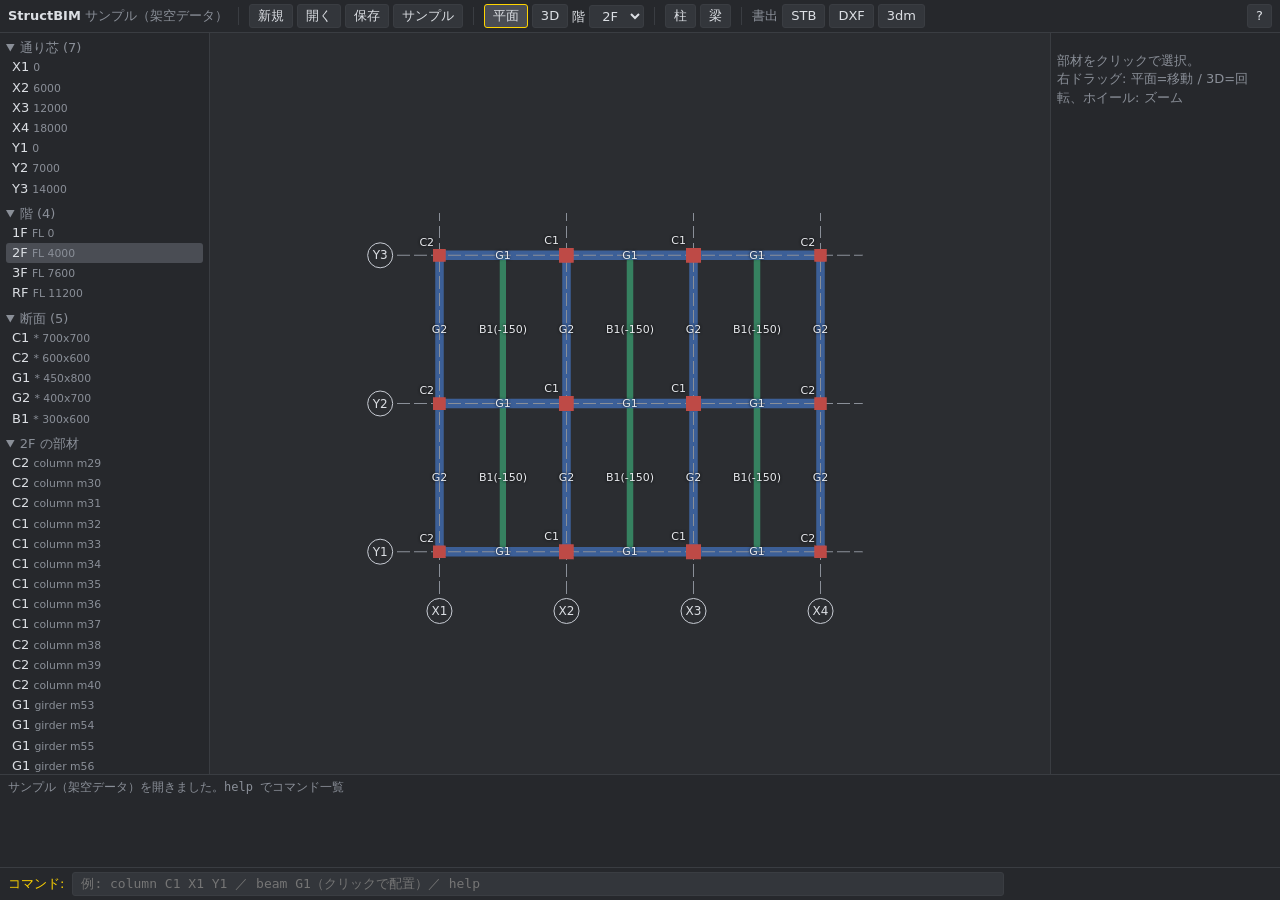
==== structbim-8e92c41d/index.html @ ab262488 "Add StructBIM Web prototype (browser structural BIM) Co-authored-by: OpenBot <335604065+openbotgit[b" ====
<!doctype html>
<html lang="ja">
<head>
<meta charset="utf-8">
<meta name="viewport" content="width=device-width, initial-scale=1">
<meta name="robots" content="noindex, nofollow">
<title>StructBIM Web</title>
<link rel="manifest" href="manifest.webmanifest">
<link rel="icon" href="icon.svg" type="image/svg+xml">
<meta name="theme-color" content="#1e1f22">
<link rel="stylesheet" href="style.css">
</head>
<body>
<header>
  <strong>StructBIM</strong> <span id="title" class="muted"></span>
  <span class="sep"></span>
  <button id="btn-new">新規</button><button id="btn-open">開く</button><button id="btn-save" title="Ctrl+S">保存</button><button id="btn-sample">サンプル</button>
  <span class="sep"></span>
  <button id="btn-plan" class="on">平面</button><button id="btn-3d">3D</button>
  <label>階 <select id="story"></select></label>
  <span class="sep"></span>
  <button id="btn-col">柱</button><button id="btn-beam">梁</button>
  <span class="sep"></span>
  <span class="muted">書出</span><button id="btn-stb" title="ST-Bridge 2.0.1（SS7）">STB</button><button id="btn-dxf" title="現在階の伏図">DXF</button><button id="btn-3dm" title="Rhino">3dm</button>
  <span class="grow"></span>
  <button id="btn-help">?</button>
</header>
<main>
  <aside id="tree"></aside>
  <section id="viewport"></section>
  <aside id="props"></aside>
</main>
<footer>
  <div id="history"></div>
  <div class="cmdrow"><span id="prompt">コマンド:</span><input id="cmd" autocomplete="off" spellcheck="false" placeholder="例: column C1 X1 Y1 ／ beam G1（クリックで配置）／ help"><span id="status" class="muted"></span></div>
</footer>
<script type="module" src="app.js"></script>
</body>
</html>
---- structbim-8e92c41d/style.css ----
:root { --bg: #1e1f22; --panel: #26282c; --line: #3a3d42; --fg: #dcdfe4; --muted: #8a8f98; --acc: #ffd400; --ok: #6fd08c; --err: #ff7b72; }
* { box-sizing: border-box; }
html, body { margin: 0; height: 100%; background: var(--bg); color: var(--fg); font: 13px/1.4 "Yu Gothic UI", "Meiryo", system-ui, sans-serif; }
body { display: grid; grid-template-rows: auto 1fr auto; }
header { display: flex; align-items: center; gap: 4px; padding: 4px 8px; border-bottom: 1px solid var(--line); background: var(--panel); flex-wrap: wrap; }
header .sep { width: 1px; height: 18px; background: var(--line); margin: 0 6px; }
header .grow { flex: 1; }
button, select, input { font: inherit; color: var(--fg); background: #33363b; border: 1px solid var(--line); border-radius: 3px; padding: 2px 8px; }
button:hover { border-color: var(--muted); }
button.on { background: #4a4d54; border-color: var(--acc); }
main { display: grid; grid-template-columns: 210px 1fr 230px; min-height: 0; }
aside { background: var(--panel); overflow: auto; padding: 6px; border-right: 1px solid var(--line); }
#props { border-right: 0; border-left: 1px solid var(--line); }
#props label { display: block; margin: 6px 0; }
#props input, #props select { width: 100%; }
#props h3 { margin: 4px 0 8px; font-size: 13px; }
details { margin-bottom: 6px; } summary { cursor: pointer; color: var(--muted); }
.item { padding: 1px 6px; cursor: pointer; border-radius: 3px; white-space: nowrap; }
.item:hover { background: #33363b; } .item.cur { background: #4a4d54; }
small, .muted { color: var(--muted); } .warn { color: var(--err); }
#viewport { position: relative; overflow: hidden; min-height: 0; }
#viewport canvas { display: block; }
.labels { position: absolute; inset: 0; pointer-events: none; }
.bubble { border: 1px solid #c8ccd4; border-radius: 50%; min-width: 26px; height: 26px; line-height: 24px; text-align: center; font-size: 12px; background: #2b2d31; padding: 0 3px; }
.mark { font-size: 11px; color: #e8eaee; text-shadow: 0 0 3px #000; }
.mark.sel { color: var(--acc); }
footer { border-top: 1px solid var(--line); background: var(--panel); }
#history { height: 92px; overflow: auto; padding: 4px 8px; font-family: Consolas, "MS Gothic", monospace; font-size: 12px; }
#history .ok { color: var(--ok); } #history .err { color: var(--err); } #history .in { color: #9ecbff; } #history .muted { color: var(--muted); }
.cmdrow { display: flex; gap: 8px; align-items: center; padding: 4px 8px; border-top: 1px solid var(--line); }
#prompt { white-space: nowrap; color: var(--acc); }
#cmd { flex: 1; font-family: Consolas, "MS Gothic", monospace; }
#status { min-width: 260px; text-align: right; font-family: Consolas, monospace; font-size: 12px; }
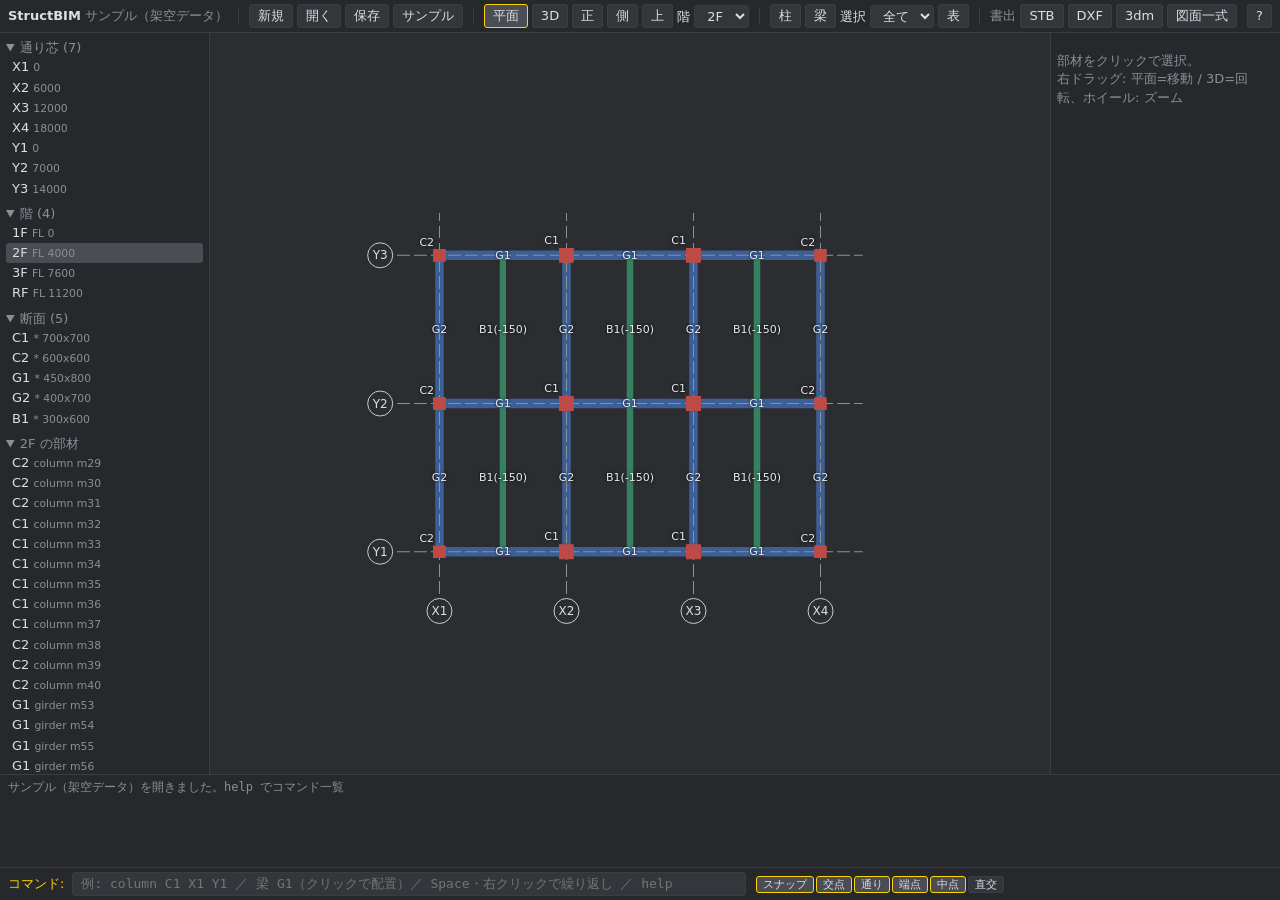
==== commit 763864d0: "StructBIM Web v0.2: drawing set export, Rhino/AutoCAD-like selection and snaps, tables Co-authored-b" ====
--- a/structbim-8e92c41d/index.html
+++ b/structbim-8e92c41d/index.html
@@ -16,23 +16,25 @@
   <span class="sep"></span>
   <button id="btn-new">新規</button><button id="btn-open">開く</button><button id="btn-save" title="Ctrl+S">保存</button><button id="btn-sample">サンプル</button>
   <span class="sep"></span>
-  <button id="btn-plan" class="on">平面</button><button id="btn-3d">3D</button>
+  <button id="btn-plan" class="on" title="伏図（スナップ・配置）">平面</button><button id="btn-3d">3D</button><button id="v-front" title="正面（Y方向に見る）">正</button><button id="v-right" title="右側面">側</button><button id="v-top" title="上面">上</button>
   <label>階 <select id="story"></select></label>
   <span class="sep"></span>
   <button id="btn-col">柱</button><button id="btn-beam">梁</button>
+  <label title="選択フィルタ">選択 <select id="filter"><option value="all">全て</option><option value="column">柱</option><option value="girder">大梁</option><option value="beam">小梁</option></select></label>
+  <button id="btn-table" title="通り芯・階・断面・部材を表で編集（SS7/midas風）">表</button>
   <span class="sep"></span>
-  <span class="muted">書出</span><button id="btn-stb" title="ST-Bridge 2.0.1（SS7）">STB</button><button id="btn-dxf" title="現在階の伏図">DXF</button><button id="btn-3dm" title="Rhino">3dm</button>
+  <span class="muted">書出</span><button id="btn-stb" title="ST-Bridge 2.0.1（SS7）">STB</button><button id="btn-dxf" title="現在階の伏図">DXF</button><button id="btn-3dm" title="Rhino">3dm</button><button id="btn-set" title="伏図・軸組図の一式（参照図面と同じレイヤ・文字・寸法の書式）">図面一式</button>
   <span class="grow"></span>
   <button id="btn-help">?</button>
 </header>
 <main>
   <aside id="tree"></aside>
-  <section id="viewport"></section>
+  <section id="viewport"><div id="table"></div></section>
   <aside id="props"></aside>
 </main>
 <footer>
   <div id="history"></div>
-  <div class="cmdrow"><span id="prompt">コマンド:</span><input id="cmd" autocomplete="off" spellcheck="false" placeholder="例: column C1 X1 Y1 ／ beam G1（クリックで配置）／ help"><span id="status" class="muted"></span></div>
+  <div class="cmdrow"><span id="prompt">コマンド:</span><div class="cmdwrap"><input id="cmd" autocomplete="off" spellcheck="false" placeholder="例: column C1 X1 Y1 ／ 梁 G1（クリックで配置）／ Space・右クリックで繰り返し ／ help"><div id="suggest"></div></div><span id="aids"></span><span id="status" class="muted"></span></div>
 </footer>
 <script type="module" src="app.js"></script>
 </body>
--- a/structbim-8e92c41d/style.css
+++ b/structbim-8e92c41d/style.css
@@ -31,3 +31,20 @@
 #prompt { white-space: nowrap; color: var(--acc); }
 #cmd { flex: 1; font-family: Consolas, "MS Gothic", monospace; }
 #status { min-width: 260px; text-align: right; font-family: Consolas, monospace; font-size: 12px; }
+
+.selbox { position: absolute; display: none; border: 1px solid #6aa8ff; background: rgba(80,140,255,.10); pointer-events: none; z-index: 5; }
+.selbox.crossing { border: 1px dashed #6fd08c; background: rgba(110,208,140,.10); }
+.cmdwrap { position: relative; flex: 1; display: flex; }
+.cmdwrap #cmd { flex: 1; }
+#suggest { display: none; position: absolute; bottom: 100%; left: 0; min-width: 220px; background: #26282c; border: 1px solid var(--line); border-radius: 3px; z-index: 20; font-family: Consolas, monospace; }
+#suggest div { padding: 2px 8px; cursor: pointer; } #suggest div.cur, #suggest div:hover { background: #4a4d54; }
+#aids button { padding: 0 6px; font-size: 11px; margin-left: 2px; }
+#table { display: none; position: absolute; left: 8px; right: 8px; bottom: 8px; max-height: 45%; background: rgba(30,31,34,.96); border: 1px solid var(--line); border-radius: 4px; z-index: 6; overflow: hidden; }
+#table .tabs { display: flex; gap: 4px; align-items: center; padding: 4px; border-bottom: 1px solid var(--line); }
+#table .tabs .muted { margin-left: 8px; font-size: 11px; }
+#table .tw { overflow: auto; max-height: calc(45vh - 40px); }
+#table table { border-collapse: collapse; width: 100%; font-size: 12px; }
+#table th, #table td { border-bottom: 1px solid #33363b; padding: 1px 6px; text-align: left; }
+#table td input { width: 100%; background: transparent; border: 1px solid transparent; padding: 0 4px; }
+#table td input:focus { border-color: var(--acc); background: #33363b; }
+#table tr.cur td { background: #3b3e44; }
